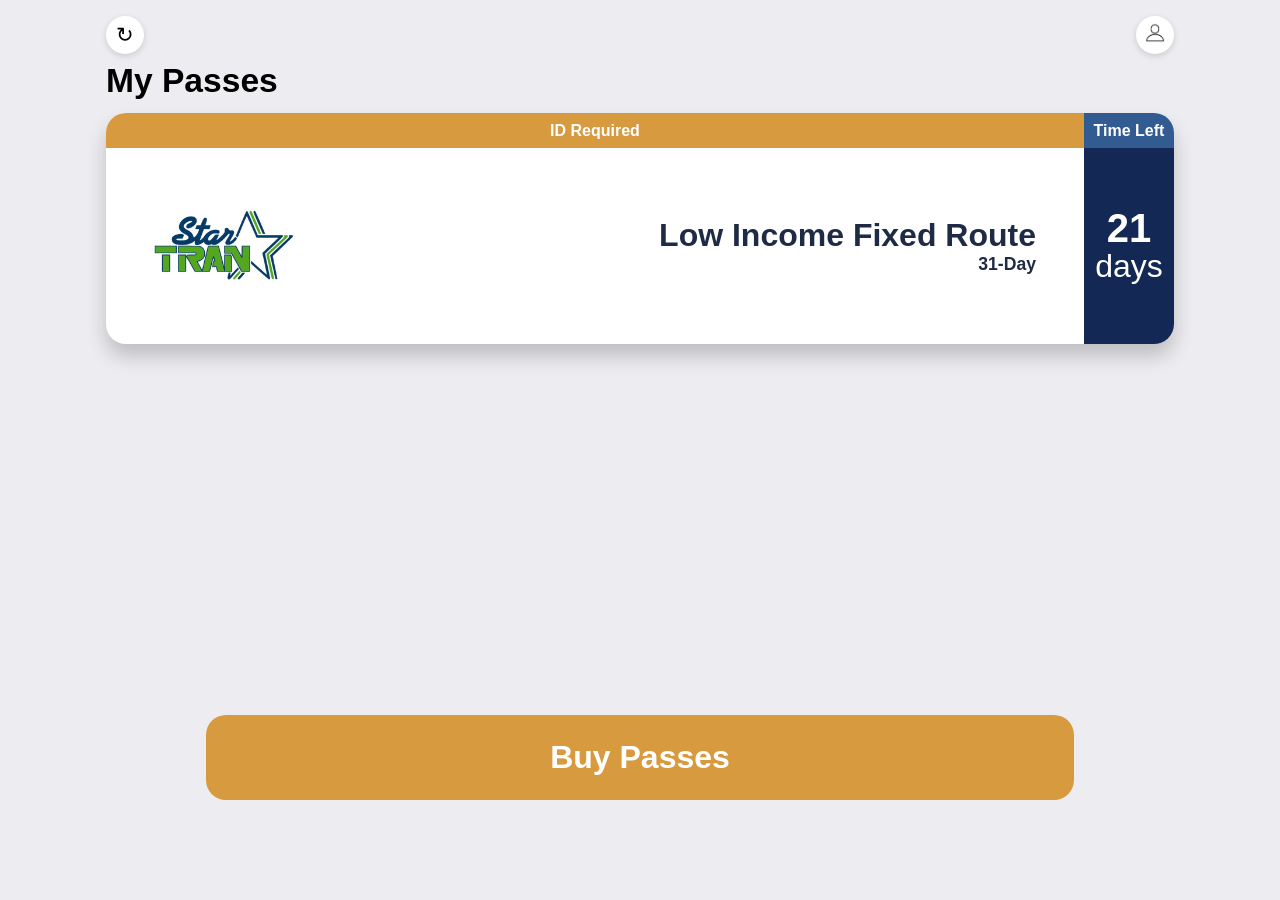
==== Pass/index.html @ 38da0552 "Add files via upload" ====
<!DOCTYPE html>
<html lang="en">
<head>
    <meta charset="UTF-8">
    <meta name="viewport" content="width=device-width, initial-scale=1, maximum-scale=1, user-scalable=no">
	<!-- <meta name="viewport" content="width=device-width, initial-scale=1.0"> -->
	<link rel="icon" type="image/x-icon" href="../img/bigTokenFavicon.ico">
    <link rel="apple-touch-icon" href="../img/bigTokenFavicon.png">
	<meta name="mobile-web-app-capable" content="yes">
    <meta name="apple-mobile-web-app-capable" content="yes">
    <meta name="apple-mobile-web-app-status-bar-style" content="black-translucent">
	<title>My Passes</title>
    <link rel="stylesheet" href="styles.css">

</head>
<body>
<div class="container">
    <div class="top-bar">
        <button class="icon-circle" onclick="window.location.reload();">
            ↻
        </button>
        <button class="icon-circle" onclick="window.location.href='../README.html';">
            <img src="../img/profile.png" width="10px"/>
        </button>
    </div>
    <h1>My Passes</h1>
    <button class="pass-card" onclick="window.location.href='../Ticket/index.html';">
        <div class="card-top">
            <div class="id-required">
                ID Required
            </div>
            <div class="time-header">
                Time Left
            </div>
        </div>
        <div class="card-body">
            <div class="pass-info">
                <div class="logo-container">
                 <img src="../img/StarTran.png" alt="StarTran Logo" class="logo-image">
               </div>
                <div class="pass-details">
                    <div class="title">
                        Low Income Fixed Route
                    </div>
                    <div class="duration">
                        31-Day
                    </div>
                </div>
            </div>
            <div class="days-left">
                <div class="number">
                    21
                </div>
                <div class="label">
                    days
                </div>
            </div>
        </div>
	</button>
</div>
<div class="buy-container" style="padding-bottom: 100px;">
    <button
        class="buy-btn"
        onclick="window.location.href='../BuyNow/index.html'">
         Buy Passes 
    </button>
</div>
</body>
</html>
---- Pass/styles.css ----
/* ---------- Reset ---------- */

*,
*::before,
*::after{
    box-sizing:border-box;
    margin:0;
    padding:0;
}

body{
    min-height:100vh;
    background:#ededf1;
    font-family:-apple-system,BlinkMacSystemFont,
    "Segoe UI",Roboto,Helvetica,Arial,sans-serif;
    overflow:hidden;
    display:flex;
    flex-direction:column;
}

/* ---------- Layout ---------- */

.container{
    width:min(95vw, 1100px);
    margin:auto;
    padding:1rem 1rem;
    flex:1;
}

.top-bar{
    display:flex;
    justify-content:space-between;
    align-items:center;
}

/* ---------- Icons ---------- */

.icon-circle{
    width:clamp(38px, 1vw, 38px);
    height:clamp(38px, 1vw, 38px);
    border:none;
    border-radius:50%;
    background:white;
    font-size:1.3rem;
	color: black;
    cursor:pointer;
    box-shadow:0 2px 6px rgba(0,0,0,.15);
}

.icon-circle img{
    width: 1em;
    height: 1em;
    object-fit: contain;
}

/* ---------- Heading ---------- */

h1{
    font-size:clamp(2.1rem, 1vw, 2.1rem);
    font-weight:700;
    color:#000;
    margin-top:0.5rem;
    margin-bottom:0.8rem;
}

/* ---------- Pass Card ---------- */

.pass-card{
    width:100%;
	height:40%;
    border:none;
    background:white;
    border-radius:20px;
    overflow:hidden;
    text-align:left;
    cursor:pointer;
    box-shadow:0 12px 20px rgba(0,0,0,.20);
    transition:.2s ease;
}

.pass-card:hover{
    transform:translateY(-2px);
}

.pass-card:active{
    transform:scale(.99);
}

/* ---------- Top Strip ---------- */

.id-required{
    flex:1;
    background:#D89A3F;
    color:white;
    text-align:center;
    font-weight:600;
    padding:.55rem;
    font-size:clamp(0.8rem, 3vw, 1rem);
}

.time-header{

    background:#325C91;
    color:white;
    text-align:center;
    font-weight:600;
    padding:.55rem;
    font-size:clamp(0.8rem, 3vw, 1rem);
}

/* ---------- Main Body ---------- */

.card-top,
.card-body{
    display:grid;
    grid-template-columns: 1fr clamp(90px, 1vw, 190px);

}

.time-header,
.days-left{
    width:auto;
}
/* ---------- Left Side ---------- */

.pass-info{
    flex:1;
    display:flex;
    align-items:center;
    padding:3rem;
    gap:1rem;
}

/* ---------- Logo ---------- */

.logo-container{
    width:clamp(70px, 13vw, 140px);
    height:clamp(50px, 10vw, 100px);
    flex-shrink:0;
    display:flex;
    justify-content:center;
    align-items:center;
}

.logo-image{
    width:100%;
    height:100%;
    object-fit:contain;
    display:block;
}

/* ---------- Text ---------- */

.pass-details{
    flex:1;
}

.title{
    color:#1F2B45;
    font-weight:650;
	text-align: right;
    font-size:clamp(0.7rem, 3vw, 2rem);
}

.duration{
    color:#1F2B45;
	font-weight:700;
	text-align: right;
    font-size:clamp(1.1rem, 1vw, 1.1rem);
}

/* ---------- Right Side ---------- */

.days-left{
    background:#132854;
    color:white;
    display:flex;
    flex-direction:column;
    justify-content:center;
    align-items:center;
}

.number{
    line-height:1;
    font-weight:700;
    font-size:clamp(2.5rem, 6vw, 2.5rem);
}

.label{
    font-size:clamp(1.4rem, 2.5vw, 2.1rem);
}

/* ---------- Buy Button ---------- */

.buy-container{
    width:min(95vw, 900px);
    margin:auto;
    padding:0 1rem 3rem;
}

.buy-btn{
    width:100%;
    height:clamp(60px, 10vw, 85px);
    border:none;
    border-radius:20px;
    background:#D89A3F;
    color:white;
    cursor:pointer;
    font-size:clamp(2rem, 1vw, 2rem);
    font-weight:600;
    transition:.2s ease;
}

.buy-btn:hover{
    transform:translateY(-2px);
}

.buy-btn:active{
    transform:scale(.99);
}

/* ---------- Small Phones ---------- */

@media (max-width:480px){

    .card-body{
        min-height:90px;
    }

    .pass-info{
        padding:.75rem;
        gap:.5rem;
    }

    .days-left{
        width:90px;
    }
}
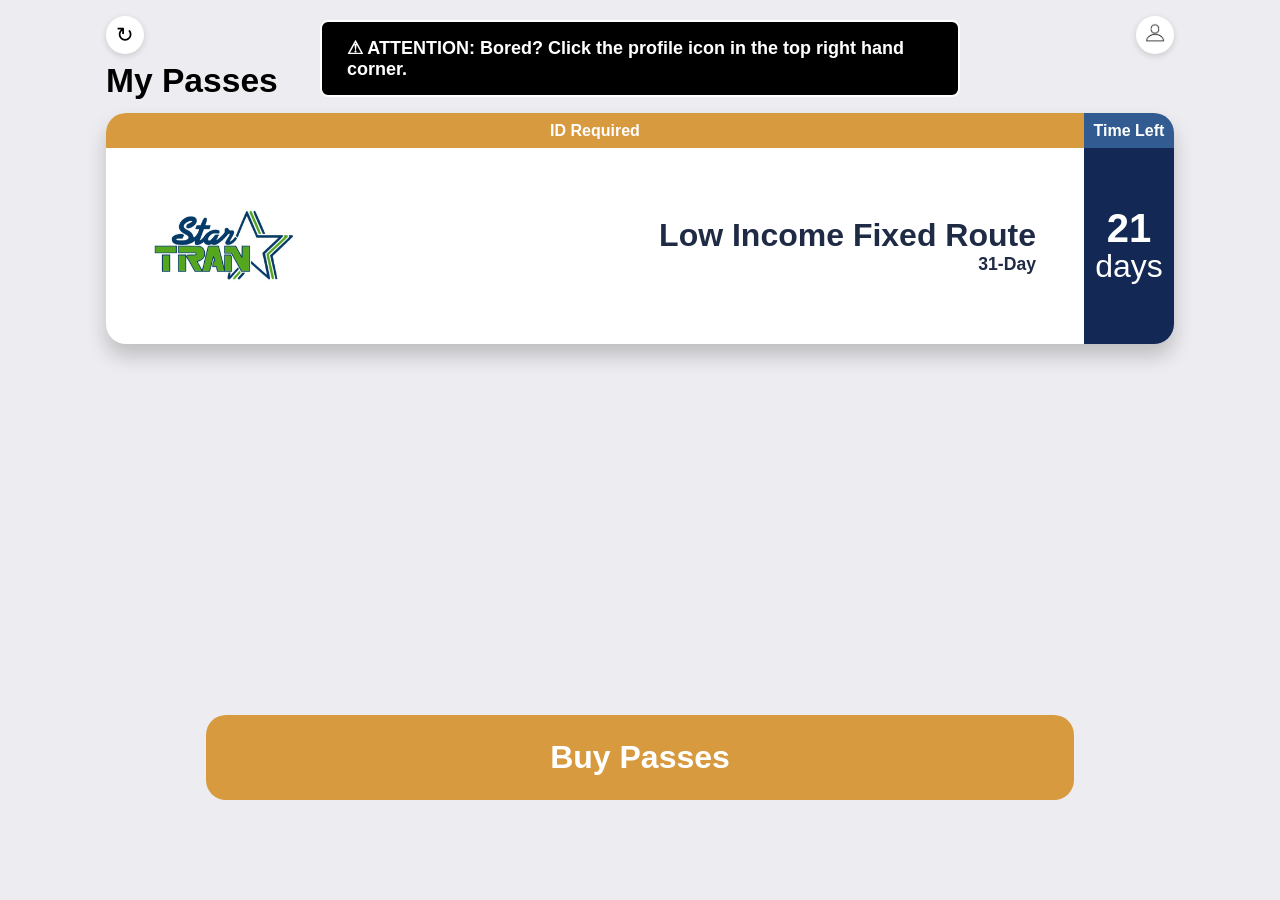
==== commit 75d701fa: "Add flash message feature to index.html" ====
--- a/Pass/index.html
+++ b/Pass/index.html
@@ -11,7 +11,28 @@
     <meta name="apple-mobile-web-app-status-bar-style" content="black-translucent">
 	<title>My Passes</title>
     <link rel="stylesheet" href="styles.css">
-
+<style>
+#flashMessage {
+    position: fixed;
+    top: 20px;
+    left: 50%;
+    transform: translateX(-50%);
+    
+    background: black;
+    color: white;
+    padding: 15px 25px;
+    border: 2px solid white;
+    border-radius: 8px;
+    
+    font-family: Arial, sans-serif;
+    font-size: 18px;
+    font-weight: bold;
+    
+    z-index: 9999;
+    
+    display: none;
+}
+</style>
 </head>
 <body>
 <div class="container">
@@ -58,6 +79,7 @@
         </div>
 	</button>
 </div>
+	<div id="flashMessage">⚠ ATTENTION: Bored? Click the profile icon in the top right hand corner.</div>
 <div class="buy-container" style="padding-bottom: 100px;">
     <button
         class="buy-btn"
@@ -65,5 +87,22 @@
          Buy Passes 
     </button>
 </div>
+<script>
+const message = document.getElementById("flashMessage");
+
+function flashMessage() {
+    message.style.display = "block";
+
+    setTimeout(() => {
+        message.style.display = "none";
+    }, 2000);
+}
+
+// Flash every 7 seconds
+setInterval(flashMessage, 7000);
+
+// Show once shortly after the page loads
+setTimeout(flashMessage, 1000);
+</script>
 </body>
 </html>
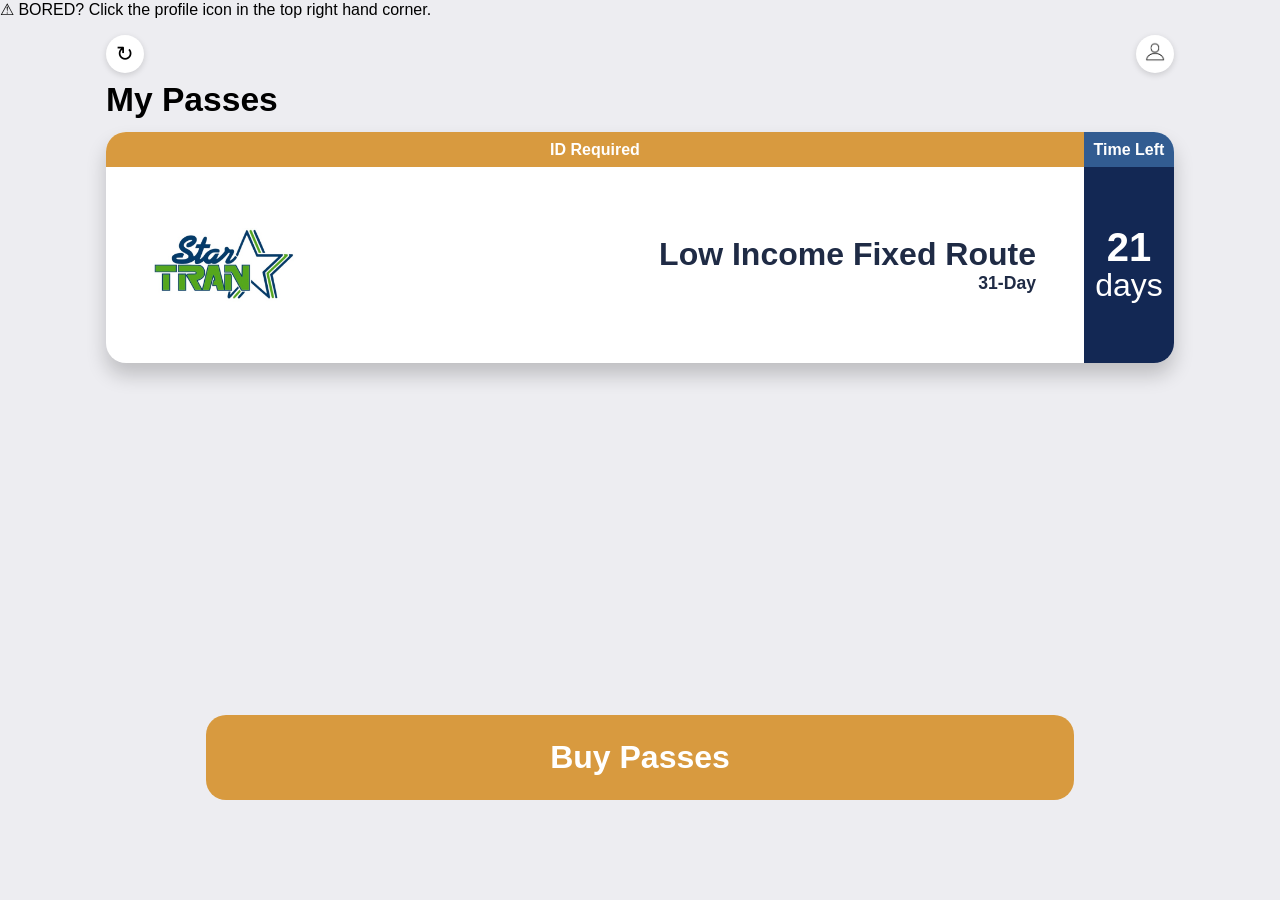
==== commit 6ff340df: "Change flash message content in index.html Updated the flash message text to be more engaging." ====
--- a/Pass/index.html
+++ b/Pass/index.html
@@ -11,30 +11,9 @@
     <meta name="apple-mobile-web-app-status-bar-style" content="black-translucent">
 	<title>My Passes</title>
     <link rel="stylesheet" href="styles.css">
-<style>
-#flashMessage {
-    position: fixed;
-    top: 20px;
-    left: 50%;
-    transform: translateX(-50%);
-    
-    background: black;
-    color: white;
-    padding: 15px 25px;
-    border: 2px solid white;
-    border-radius: 8px;
-    
-    font-family: Arial, sans-serif;
-    font-size: 18px;
-    font-weight: bold;
-    
-    z-index: 9999;
-    
-    display: none;
-}
-</style>
 </head>
 <body>
+<div id="flashMessage">⚠ BORED? Click the profile icon in the top right hand corner.</div>
 <div class="container">
     <div class="top-bar">
         <button class="icon-circle" onclick="window.location.reload();">
@@ -79,7 +58,7 @@
         </div>
 	</button>
 </div>
-	<div id="flashMessage">⚠ ATTENTION: Bored? Click the profile icon in the top right hand corner.</div>
+	
 <div class="buy-container" style="padding-bottom: 100px;">
     <button
         class="buy-btn"
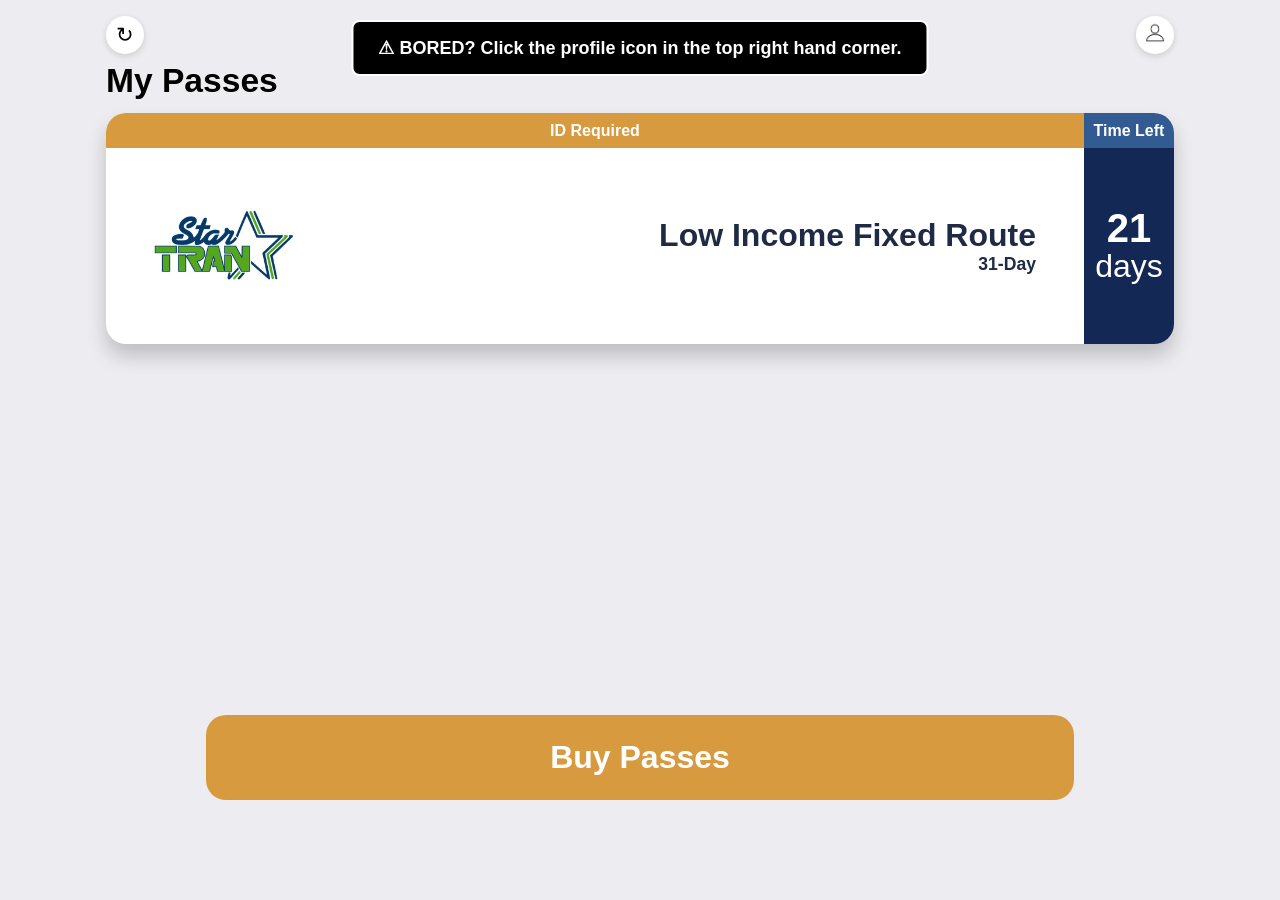
==== commit 8dd29756: "Add styles for flash message in index.html Added CSS styles for flash message display." ====
--- a/Pass/index.html
+++ b/Pass/index.html
@@ -11,6 +11,30 @@
     <meta name="apple-mobile-web-app-status-bar-style" content="black-translucent">
 	<title>My Passes</title>
     <link rel="stylesheet" href="styles.css">
+	<style>
+		
+#flashMessage {
+    position: fixed;
+    top: 20px;
+    left: 50%;
+    transform: translateX(-50%);
+    
+    background: black;
+    color: white;
+    padding: 15px 25px;
+    border: 2px solid white;
+    border-radius: 8px;
+    
+    font-family: Arial, sans-serif;
+    font-size: 18px;
+    font-weight: bold;
+    
+    z-index: 9999;
+    
+    display: none;
+}
+
+	</style>
 </head>
 <body>
 <div id="flashMessage">⚠ BORED? Click the profile icon in the top right hand corner.</div>
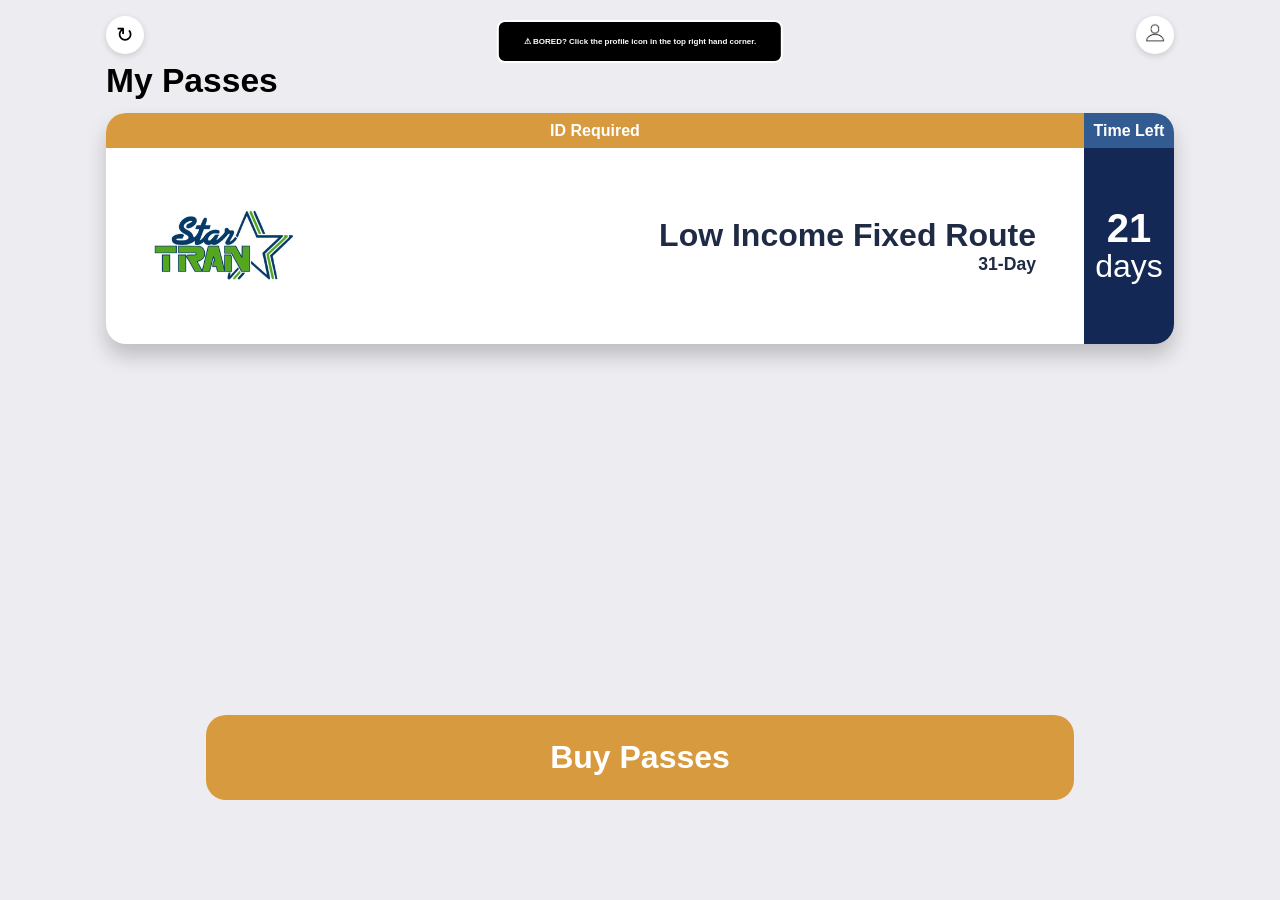
==== commit 09233395: "Change font size from 18px to 8px in index.html" ====
--- a/Pass/index.html
+++ b/Pass/index.html
@@ -26,7 +26,7 @@
     border-radius: 8px;
     
     font-family: Arial, sans-serif;
-    font-size: 18px;
+    font-size: 8px;
     font-weight: bold;
     
     z-index: 9999;
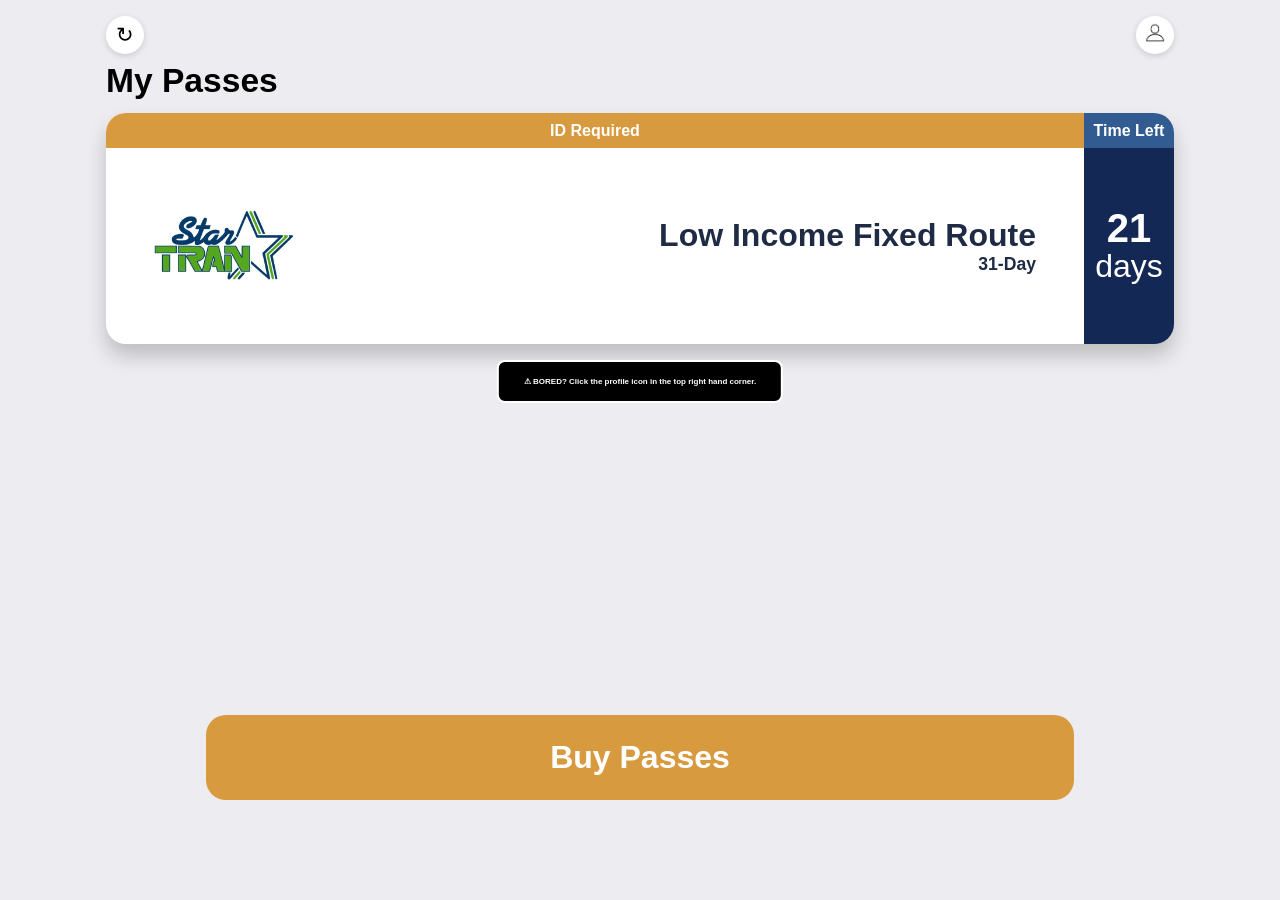
==== commit 628667b0: "Adjust flash message position to 40% from top" ====
--- a/Pass/index.html
+++ b/Pass/index.html
@@ -15,7 +15,7 @@
 		
 #flashMessage {
     position: fixed;
-    top: 20px;
+    top: 40%;
     left: 50%;
     transform: translateX(-50%);
     
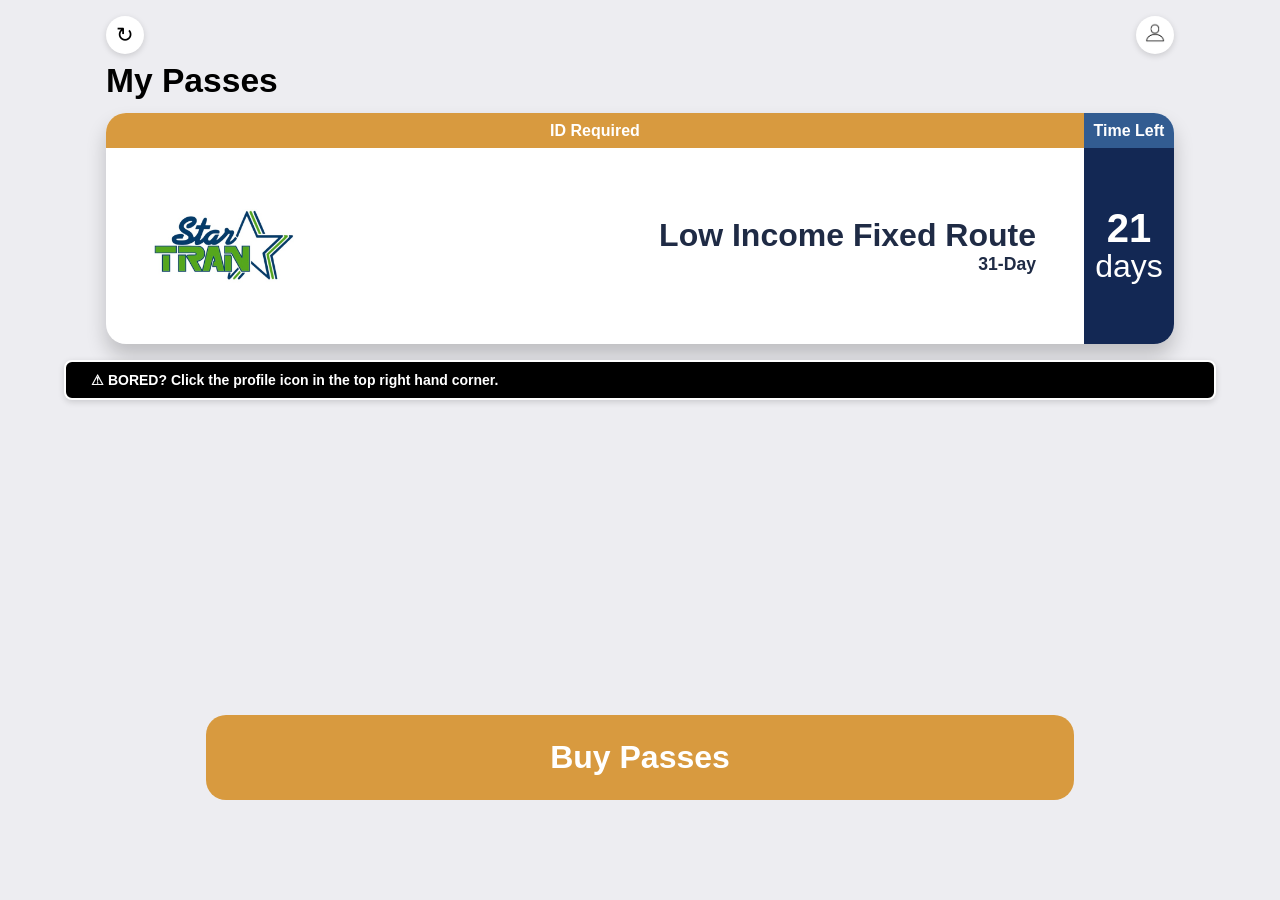
==== commit 5f032002: "Update index.html" ====
--- a/Pass/index.html
+++ b/Pass/index.html
@@ -18,22 +18,22 @@
     top: 40%;
     left: 50%;
     transform: translateX(-50%);
-    
+    width: 90%;
     background: black;
     color: white;
-    padding: 15px 25px;
+    padding: 10px 25px;
     border: 2px solid white;
     border-radius: 8px;
-    
+    box-shadow:0 2px 6px rgba(0,0,0,.15);
+	
     font-family: Arial, sans-serif;
-    font-size: 8px;
+    font-size: 14px;
     font-weight: bold;
     
     z-index: 9999;
     
     display: none;
 }
-
 	</style>
 </head>
 <body>
@@ -98,7 +98,7 @@
 
     setTimeout(() => {
         message.style.display = "none";
-    }, 2000);
+    }, 3000);
 }
 
 // Flash every 7 seconds
